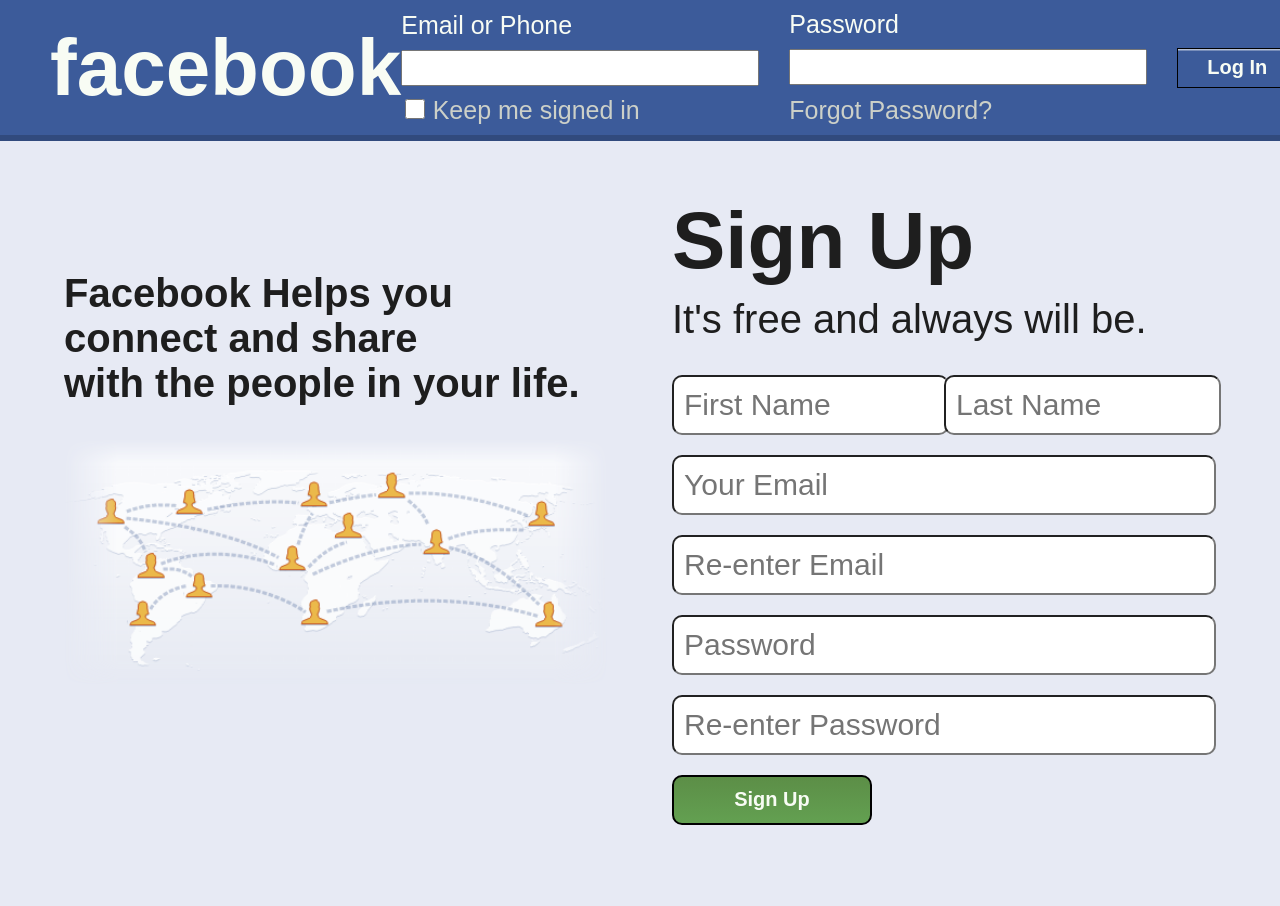
==== index.html @ d87e81d6 "first commit" ====
<!DOCTYPE html>
<html lang="en">
  <head>
    <meta charset="UTF-8" />
    <meta name="viewport" content="width=device-width, initial-scale=1.0" />
    <link rel="stylesheet" href="style.css" />
    <title>Facebook</title>
  </head>
  <body>
    <header>
      <h1>facebook</h1>
      <div>
        <form action="">
          <div class="loginInput">
            <label for="username">Email or Phone</label>
            <input type="text" id="loginUsername" name="username" required />
            <div>
              <input type="checkbox" id="keepSignIn" name="keepSignIn" />
              <label for="keepSignIn">Keep me signed in</label>
            </div>
          </div>
          <div class="loginInput">
            <label for="password">Password</label>
            <input
              type="password"
              id="loginPassword"
              name="password"
              required
            />
            <a href="#">Forgot Password?</a>
          </div>
          <button type="submit">Log In</button>
        </form>
      </div>
    </header>
    <main>
      <div id="left">
        <h2>
          Facebook Helps you connect and share <br />with the people in your
          life.
        </h2>

        <img src="cap1.png" alt="People Connection" />
      </div>
      <div id="right">
        <h1>Sign Up</h1>
        <h2>It's free and always will be.</h2>

        <form action="" id="signupForm">
          <div id="name">
            <div style="display: flex; flex-direction: column; gap: 5px">
              <input type="text" placeholder="First Name" id="firstName" />
              <span class="error" id="firstNameError">a</span>
            </div>

            <div style="display: flex; flex-direction: column; gap: 5px">
              <input type="text" placeholder="Last Name" id="lastName" />
              <span class="error" id="lastNameError">a</span>
            </div>
          </div>
          <input
            type="email"
            name="newEmail"
            id="newEmail"
            placeholder="Your Email"
            id="newEmail"
          />
          <span class="error" id="emailError">a</span>

          <input
            type="email"
            name="reEmail"
            id="reEmail"
            placeholder="Re-enter Email"
            id="reEmail"
          />
          <span class="error" id="reEmailError">a</span>

          <input
            type="password"
            name="newPassword"
            id="newPassword"
            placeholder="Password"
            id="newPassword"
          />
          <span class="error" id="passwordError">a</span>
          <span class="strength" id="passwordStrength">a</span>

          <input
            type="password"
            name="rePassword"
            id="rePassword"
            placeholder="Re-enter Password"
            id="rePassword"
          />
          <span class="error" id="rePasswordError">a</span>
          <button type="submit">Sign Up</button>
        </form>
      </div>
    </main>

    <script src="script.js"></script>
  </body>
</html>
---- style.css ----
body {
  margin: 0;
  font-family: Arial, Helvetica, sans-serif;
  padding: 0;
}

header {
  height: 15vh;
  width: 100%;
  background-color: #3c5b9a;
  display: flex;
  justify-content: space-between;
  align-items: center;
  color: #f8fcf4;
  border-bottom: #314a7d 6px solid;
}

h1 {
  font-size: 80px;
}

h2 {
  font-size: 40px;
}
header h1 {
  margin-left: 50px;
  padding: 0;
}

header form {
  display: flex;
  justify-content: space-between;
  align-items: center;
}

header form .loginInput {
  display: flex;
  flex-direction: column;
  align-items: stretch;
  gap: 10px;
  margin-right: 30px;
}

header form .loginInput label {
  font-size: 25px;
}

header form .loginInput input[type="checkbox"] {
  height: 20px;
  width: 20px;
}

header form .loginInput input[type="text"],
header form .loginInput input[type="password"] {
  height: 30px;
  width: 350px;
}

header form .loginInput a {
  margin-top: 1px;
  text-decoration: none;
  color: #ccd0c8;
  font-size: 25px;
}

header form .loginInput label[for="keepSignIn"] {
  color: #ccd0c8;
}

header button {
  margin-right: 30px;
  font-size: 20px;
  font-weight: bold;
  height: 40px;
  width: 120px;
  background: linear-gradient(
    to bottom,
    rgba(255, 255, 255, 0.615) 1px,
    #3c5b9a 2px
  );
  border: black 1px solid;
  color: #f8fcf4;
}

main {
  height: 85vh;
  width: 100%;
  background-color: #e7eaf4;
  display: flex;
  flex-direction: row;
}

main #left,
main #right {
  width: 50%;
  color: rgb(30, 30, 30);
}

#left {
  margin-left: 5%;
}

#left h2 {
  margin-top: 130px;
  font-weight: 600;
}

#left img {
  width: 100%;
  -webkit-mask-image: linear-gradient(
      to right,
      transparent,
      black 10%,
      black 90%,
      transparent
    ),
    linear-gradient(to top, transparent, black 10%, black 90%, transparent);
  mask-image: linear-gradient(
      to right,
      transparent,
      black 10%,
      black 90%,
      transparent
    ),
    linear-gradient(to top, transparent, black 10%, black 90%, transparent);

  -webkit-mask-composite: intersect;
  mask-composite: intersect;

  -webkit-mask-repeat: no-repeat;
  mask-repeat: no-repeat;
  -webkit-mask-size: 100% 100%;
  mask-size: 100% 100%;
}

#right {
  margin-right: 5%;
  margin-left: 5%;
}

#right h1 {
  margin-bottom: 0;
}

#right h2 {
  margin-top: 10px;
  font-weight: 500;
}

#right form {
  display: flex;
  flex-direction: column;
  gap: 20px;
}

#right form input {
  border-radius: 10px;
  padding-left: 10px;
  font-size: 30px;
  height: 6vh;
}

#right #name {
  display: flex;
  align-items: center;
  justify-content: space-between;
}

#right #name input {
  width: 96%;
}

#right button {
  width: 200px;
  height: 50px;
  background: linear-gradient(to top, rgba(99, 160, 81), rgba(92, 142, 71));
  border-radius: 10px;
  border: black 2px solid;
  color: #f8fcf4;
  font-size: 20px;
  font-weight: bold;
}

.error {
  color: red;
  font-size: 12px;
}
.strength {
  font-size: 12px;
  font-weight: bold;
}
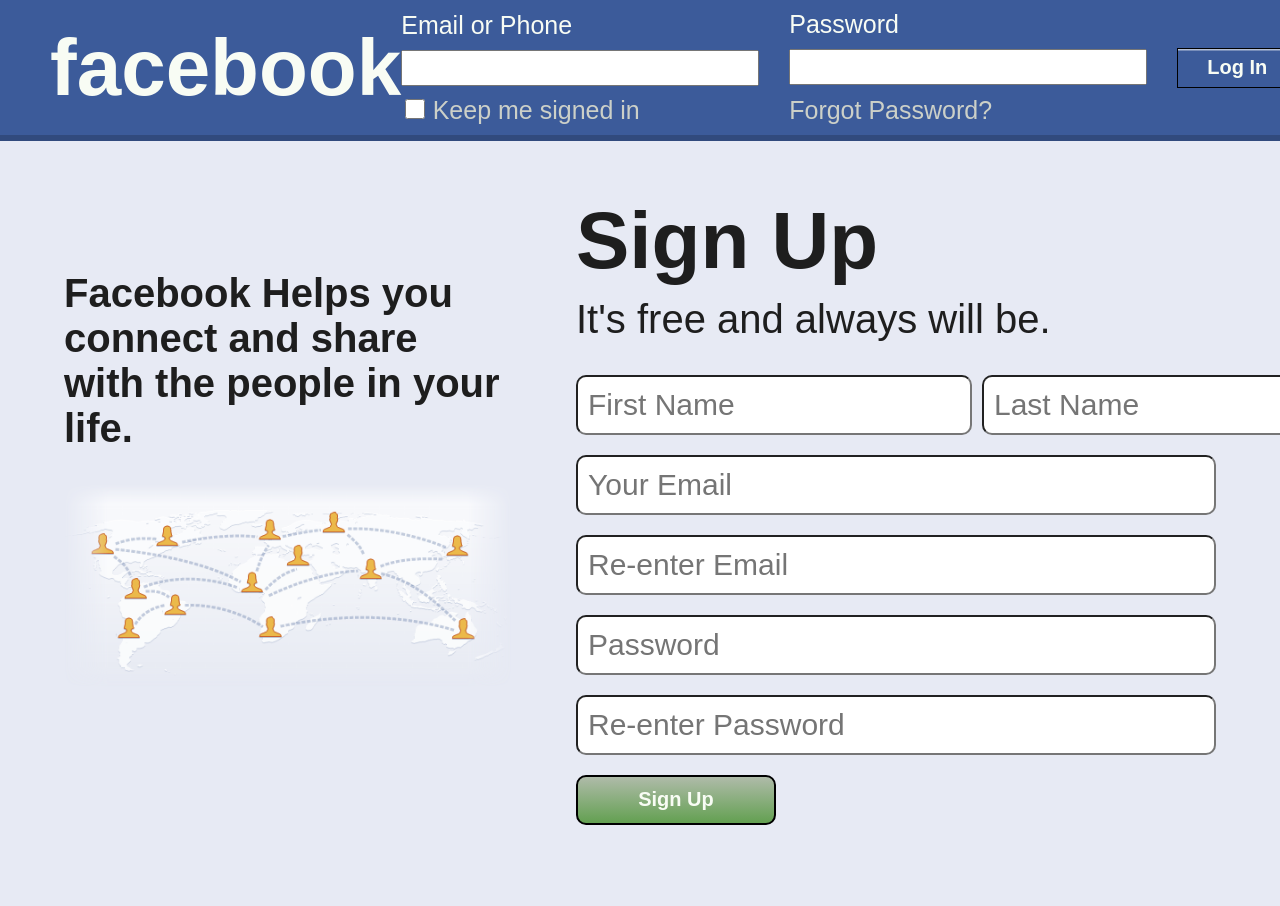
==== commit 584e7d9e: "first commit" ====
--- a/index.html
+++ b/index.html
@@ -10,10 +10,11 @@
     <header>
       <h1>facebook</h1>
       <div>
-        <form action="">
+        <form action="" id="loginForm">
           <div class="loginInput">
             <label for="username">Email or Phone</label>
             <input type="text" id="loginUsername" name="username" required />
+            <span class="error" id="loginUsernameError">a</span>
             <div>
               <input type="checkbox" id="keepSignIn" name="keepSignIn" />
               <label for="keepSignIn">Keep me signed in</label>
@@ -27,12 +28,14 @@
               name="password"
               required
             />
+            <span class="error" id="loginPasswordError">a</span>
             <a href="#">Forgot Password?</a>
           </div>
           <button type="submit">Log In</button>
         </form>
       </div>
     </header>
+
     <main>
       <div id="left">
         <h2>
@@ -46,15 +49,25 @@
         <h1>Sign Up</h1>
         <h2>It's free and always will be.</h2>
 
-        <form action="" id="signupForm">
+        <form action="POST" id="signupForm">
           <div id="name">
             <div style="display: flex; flex-direction: column; gap: 5px">
-              <input type="text" placeholder="First Name" id="firstName" />
+              <input
+                type="text"
+                name="firstName"
+                id="firstName"
+                placeholder="First Name"
+              />
               <span class="error" id="firstNameError">a</span>
             </div>
 
             <div style="display: flex; flex-direction: column; gap: 5px">
-              <input type="text" placeholder="Last Name" id="lastName" />
+              <input
+                type="text"
+                name="lastName"
+                id="lastName"
+                placeholder="Last Name"
+              />
               <span class="error" id="lastNameError">a</span>
             </div>
           </div>
@@ -72,7 +85,6 @@
             name="reEmail"
             id="reEmail"
             placeholder="Re-enter Email"
-            id="reEmail"
           />
           <span class="error" id="reEmailError">a</span>
 
@@ -81,7 +93,6 @@
             name="newPassword"
             id="newPassword"
             placeholder="Password"
-            id="newPassword"
           />
           <span class="error" id="passwordError">a</span>
           <span class="strength" id="passwordStrength">a</span>
@@ -91,7 +102,6 @@
             name="rePassword"
             id="rePassword"
             placeholder="Re-enter Password"
-            id="rePassword"
           />
           <span class="error" id="rePasswordError">a</span>
           <button type="submit">Sign Up</button>
--- a/style.css
+++ b/style.css
@@ -162,18 +162,16 @@
 
 #right #name {
   display: flex;
-  align-items: center;
-  justify-content: space-between;
+  gap: 10px;
 }
-
-#right #name input {
-  width: 96%;
+#right #name > div {
+  flex: 1;
 }
 
 #right button {
   width: 200px;
   height: 50px;
-  background: linear-gradient(to top, rgba(99, 160, 81), rgba(92, 142, 71));
+  background: linear-gradient(to top, rgba(99, 160, 81), rgb(175, 187, 169));
   border-radius: 10px;
   border: black 2px solid;
   color: #f8fcf4;
